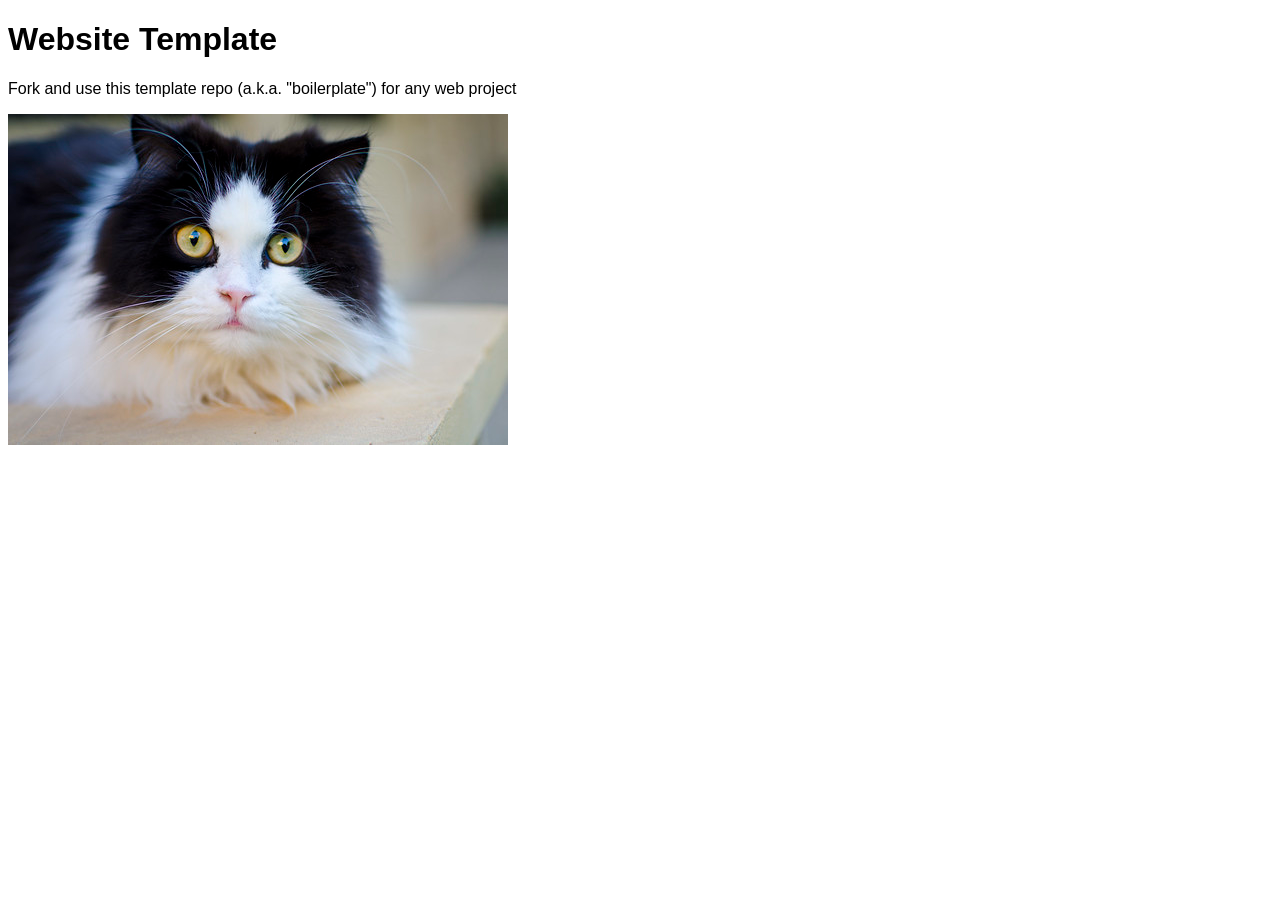
==== index.html @ bd234ab4 "Initial commit" ====
<!doctype html>
<html lang="en">
<head>
	<meta charset="utf-8">
	<title>Website Template</title>
	<link rel="stylesheet" href="./assets/css/styles.css">
</head>
<body>

	<h1>Website Template</h1>
	<p>Fork and use this template repo (a.k.a. "boilerplate") for any web project</p>
	<img src="assets/img/cat.jpg" alt="">

	<script src="./assets/js/main.js"></script>
</body>
</html>
---- assets/css/styles.css ----
/* styles.css */

* {
	font-family: Arial;
}
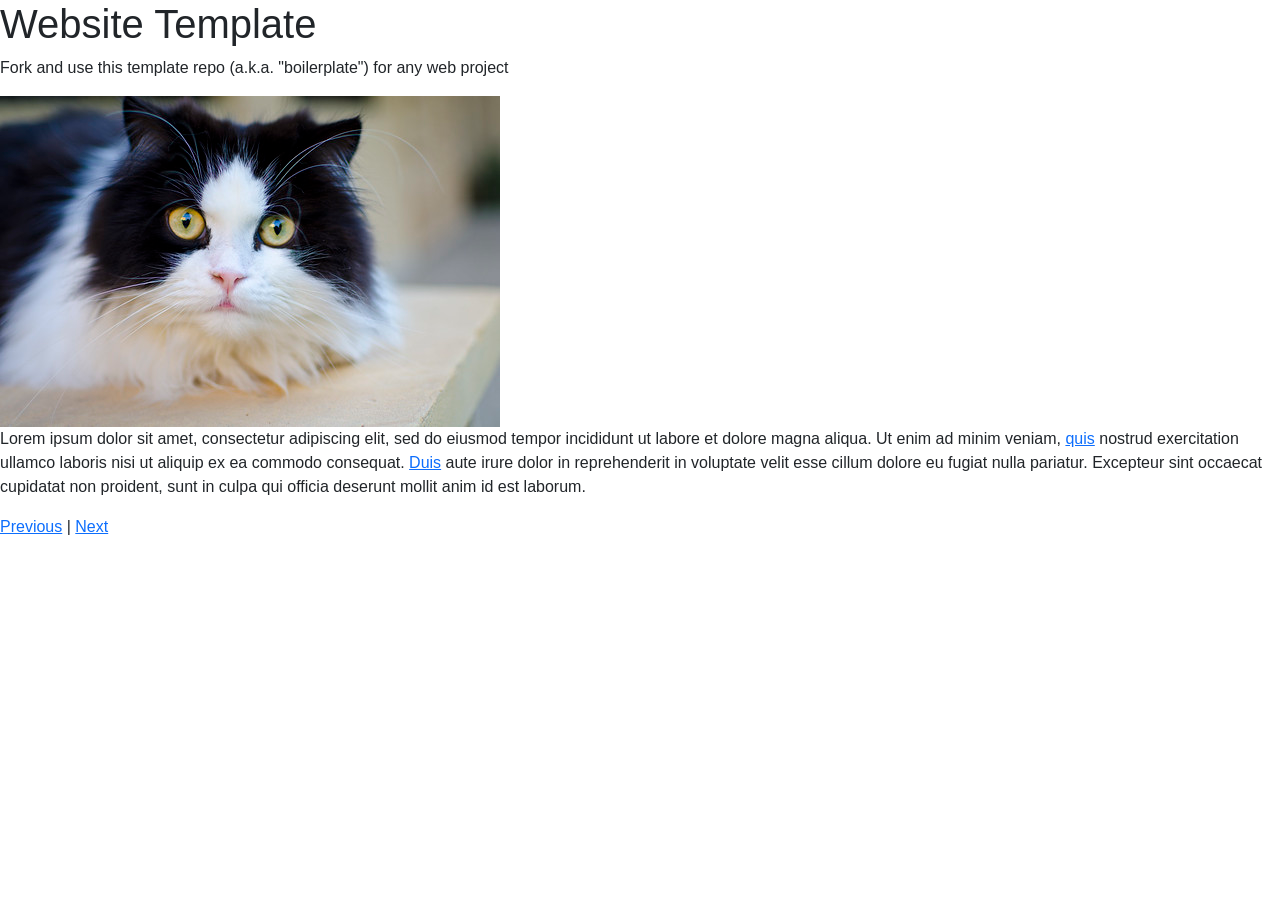
==== commit cc00688d: "Update index.html" ====
--- a/index.html
+++ b/index.html
@@ -2,7 +2,9 @@
 <html lang="en">
 <head>
 	<meta charset="utf-8">
+	<meta name="viewport" content="width=device-width,initial-scale=1">
 	<title>Website Template</title>
+	<link href="https://cdn.jsdelivr.net/npm/bootstrap@5.3.8/dist/css/bootstrap.min.css" rel="stylesheet">
 	<link rel="stylesheet" href="./assets/css/styles.css">
 </head>
 <body>
@@ -10,7 +12,9 @@
 	<h1>Website Template</h1>
 	<p>Fork and use this template repo (a.k.a. "boilerplate") for any web project</p>
 	<img src="assets/img/cat.jpg" alt="">
-
+	<p>Lorem ipsum dolor sit amet, consectetur adipiscing elit, sed do eiusmod tempor incididunt ut labore et dolore magna aliqua. Ut enim ad minim veniam, <a href="01.html">quis</a> nostrud exercitation ullamco laboris nisi ut aliquip ex ea commodo consequat. <a href="02.html">Duis</a> aute irure dolor in reprehenderit in voluptate velit esse cillum dolore eu fugiat nulla pariatur. Excepteur sint occaecat cupidatat non proident, sunt in culpa qui officia deserunt mollit anim id est laborum.</p>
+	<p><a href="01.html">Previous</a> | <a href="02.html">Next</a></p>
+	<script src="https://cdn.jsdelivr.net/npm/bootstrap@5.3.8/dist/js/bootstrap.bundle.min.js"></script>
 	<script src="./assets/js/main.js"></script>
 </body>
-</html>+</html>
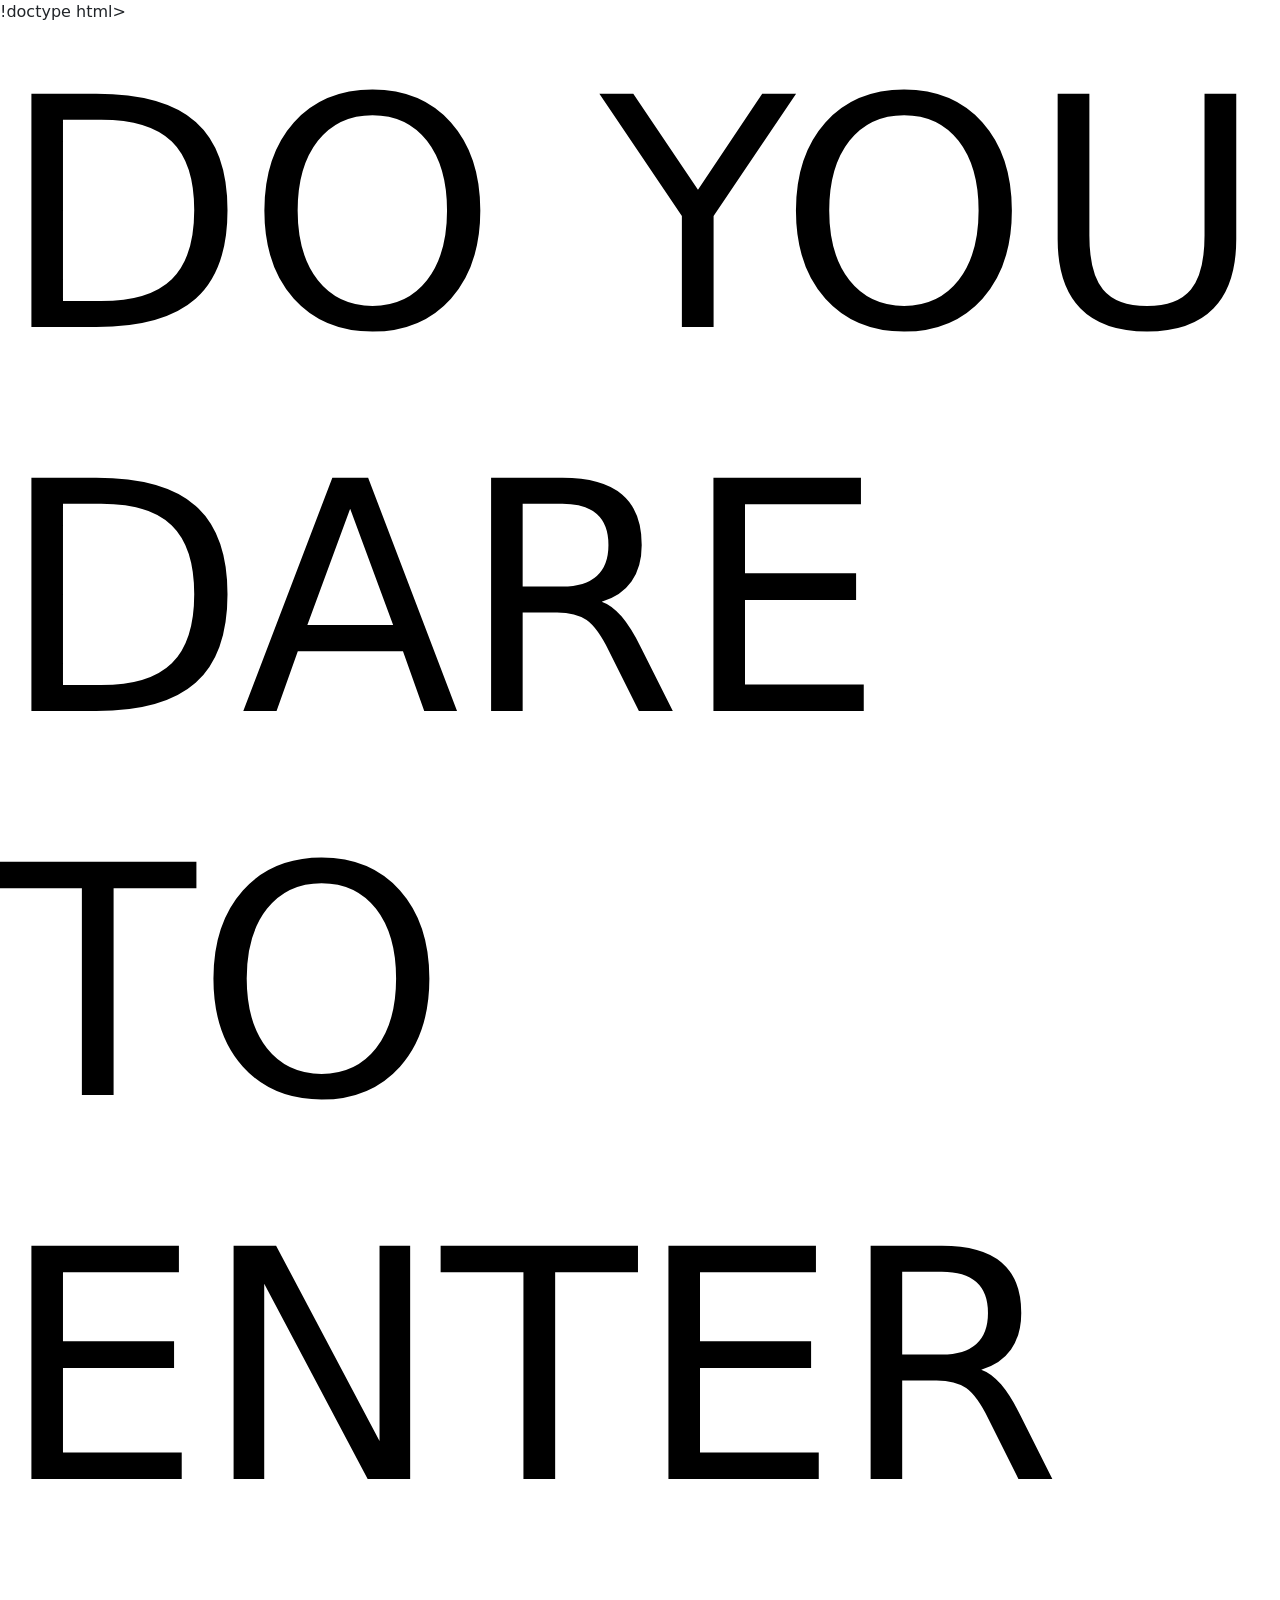
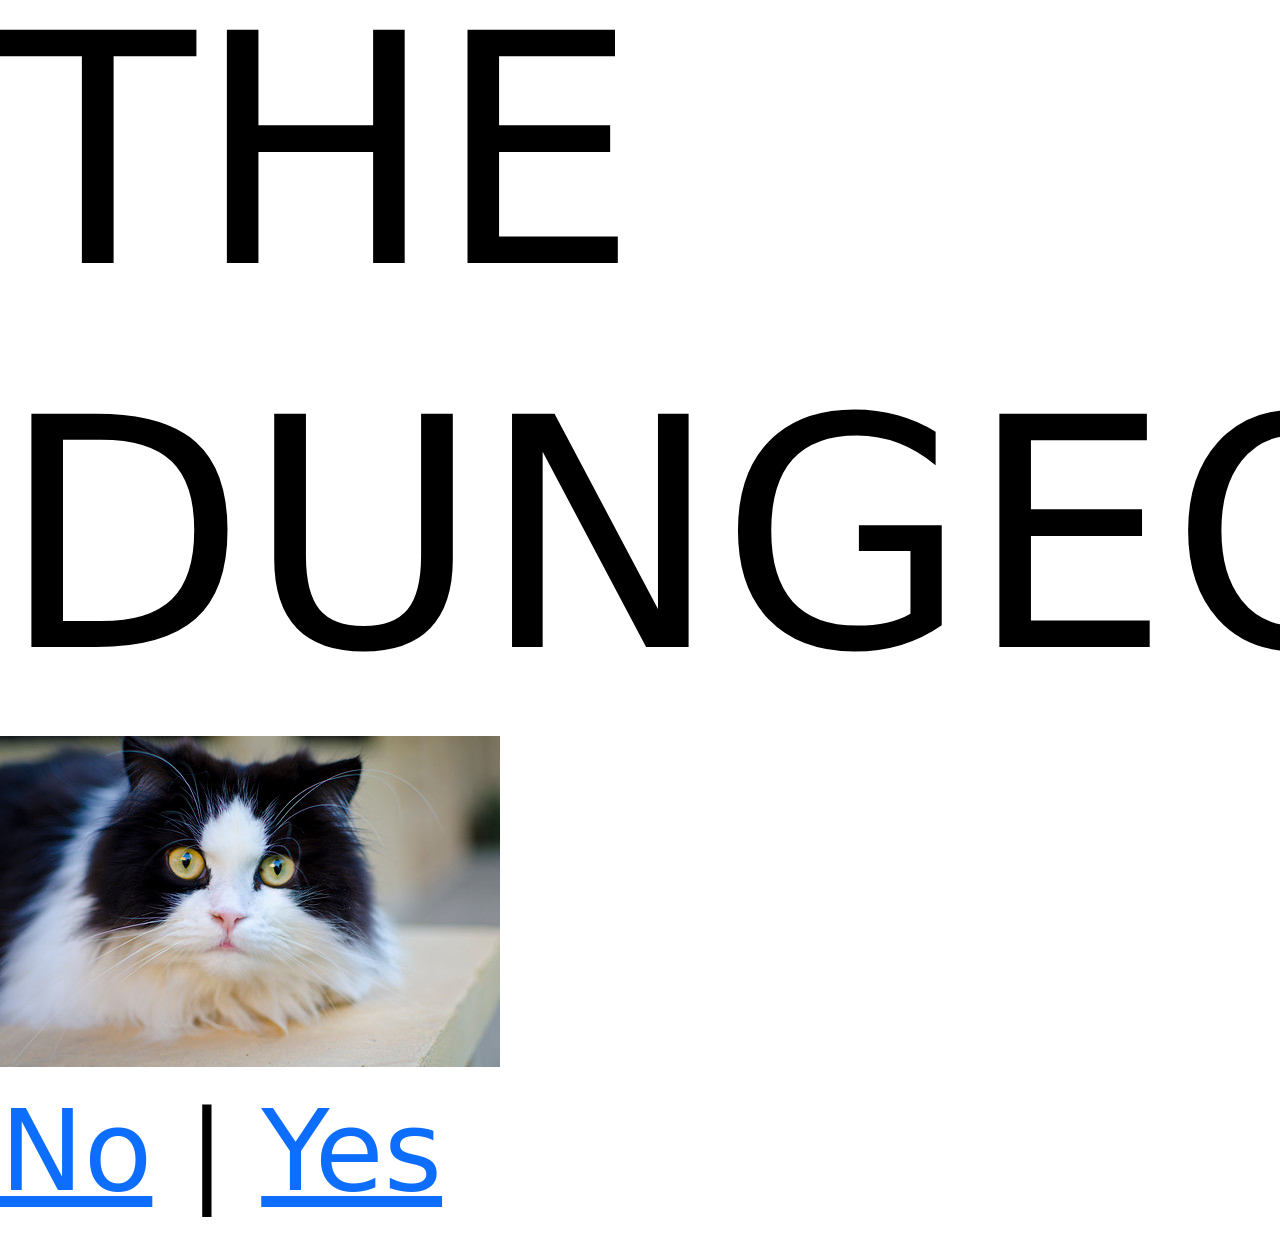
==== commit dfbb1f66: "Change title and content for Dungeon Crawl theme" ====
--- a/index.html
+++ b/index.html
@@ -1,19 +1,17 @@
-<!doctype html>
+!doctype html>
 <html lang="en">
 <head>
 	<meta charset="utf-8">
 	<meta name="viewport" content="width=device-width,initial-scale=1">
-	<title>Website Template</title>
+	<title>Dungeon Crawl</title>
 	<link href="https://cdn.jsdelivr.net/npm/bootstrap@5.3.8/dist/css/bootstrap.min.css" rel="stylesheet">
 	<link rel="stylesheet" href="./assets/css/styles.css">
 </head>
 <body>
 
-	<h1>Website Template</h1>
-	<p>Fork and use this template repo (a.k.a. "boilerplate") for any web project</p>
+	<h1>DO YOU DARE TO ENTER THE DUNGEON?</h1>
 	<img src="assets/img/cat.jpg" alt="">
-	<p>Lorem ipsum dolor sit amet, consectetur adipiscing elit, sed do eiusmod tempor incididunt ut labore et dolore magna aliqua. Ut enim ad minim veniam, <a href="01.html">quis</a> nostrud exercitation ullamco laboris nisi ut aliquip ex ea commodo consequat. <a href="02.html">Duis</a> aute irure dolor in reprehenderit in voluptate velit esse cillum dolore eu fugiat nulla pariatur. Excepteur sint occaecat cupidatat non proident, sunt in culpa qui officia deserunt mollit anim id est laborum.</p>
-	<p><a href="01.html">Previous</a> | <a href="02.html">Next</a></p>
+	<p><a href="01.html">No</a> | <a href="02.html">Yes</a></p>
 	<script src="https://cdn.jsdelivr.net/npm/bootstrap@5.3.8/dist/js/bootstrap.bundle.min.js"></script>
 	<script src="./assets/js/main.js"></script>
 </body>
--- a/assets/css/styles.css
+++ b/assets/css/styles.css
@@ -1,5 +1,11 @@
 /* styles.css */
 
-* {
-	font-family: Arial;
-}+h1 {
+	font-size: 20em;
+	color: black;
+}
+
+p {
+	font-size:7em;
+	color: black;
+}
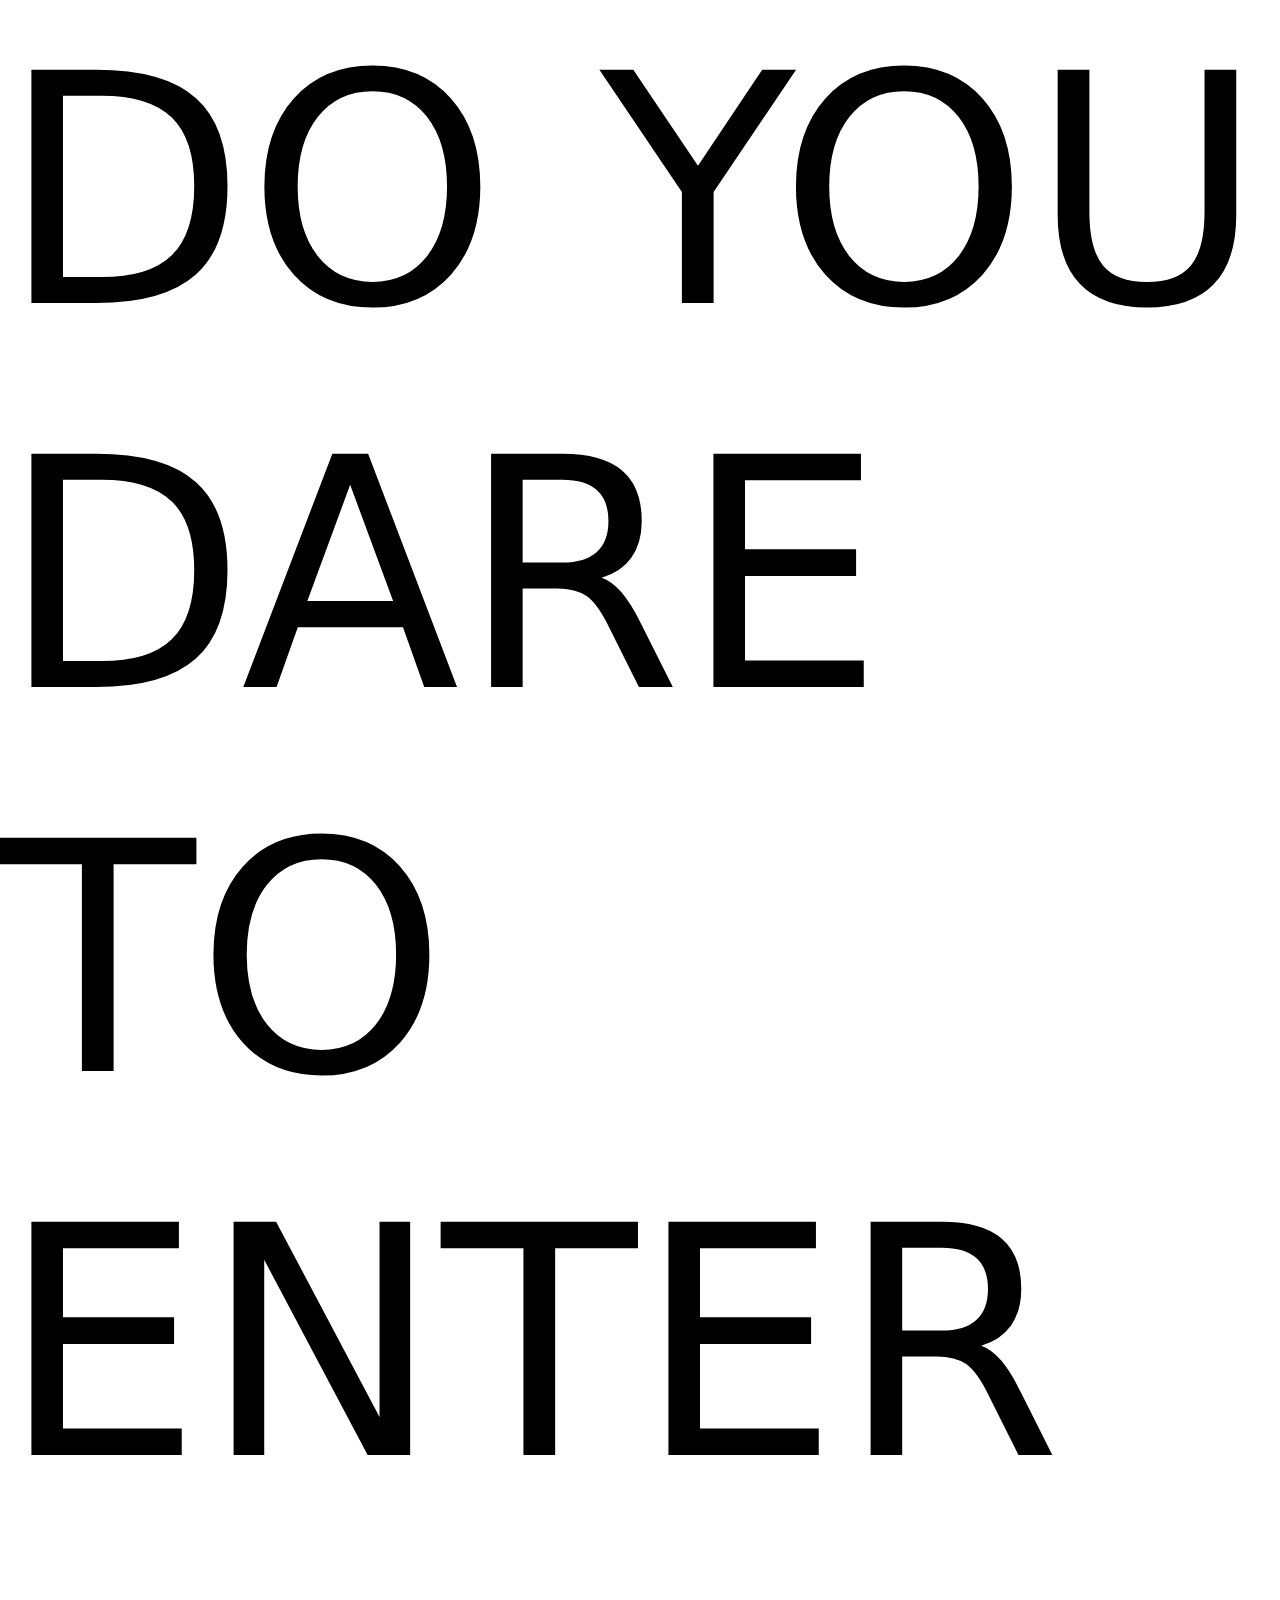
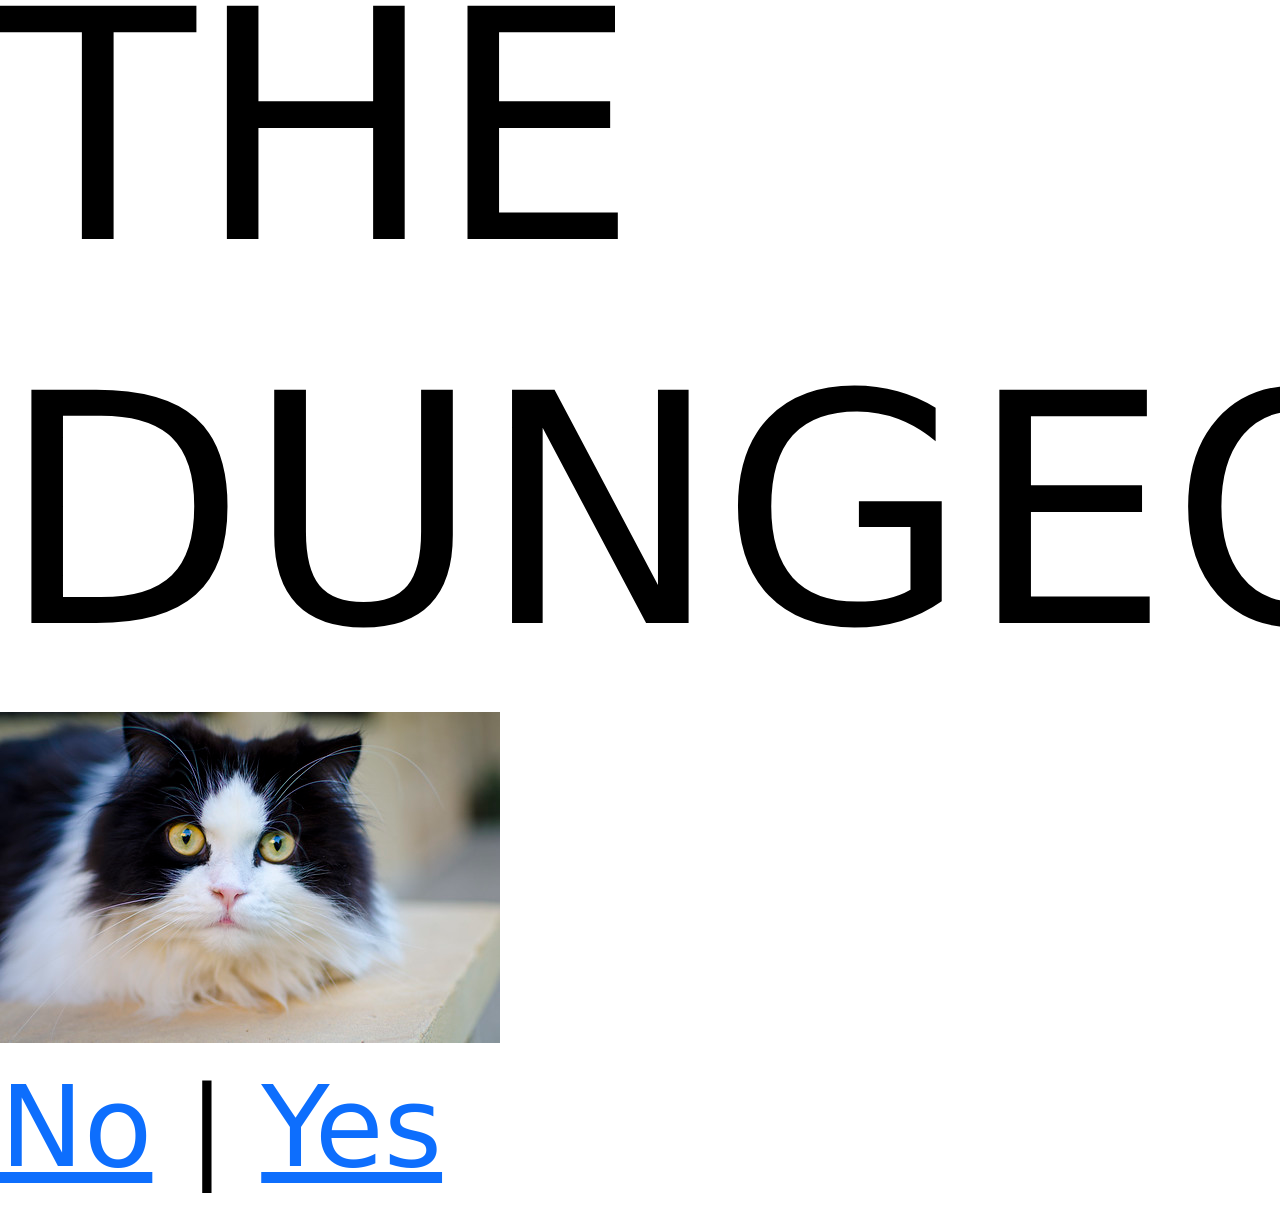
==== commit e369751f: "Fix doctype declaration in index.html" ====
--- a/index.html
+++ b/index.html
@@ -1,4 +1,4 @@
-!doctype html>
+<!doctype html>
 <html lang="en">
 <head>
 	<meta charset="utf-8">
